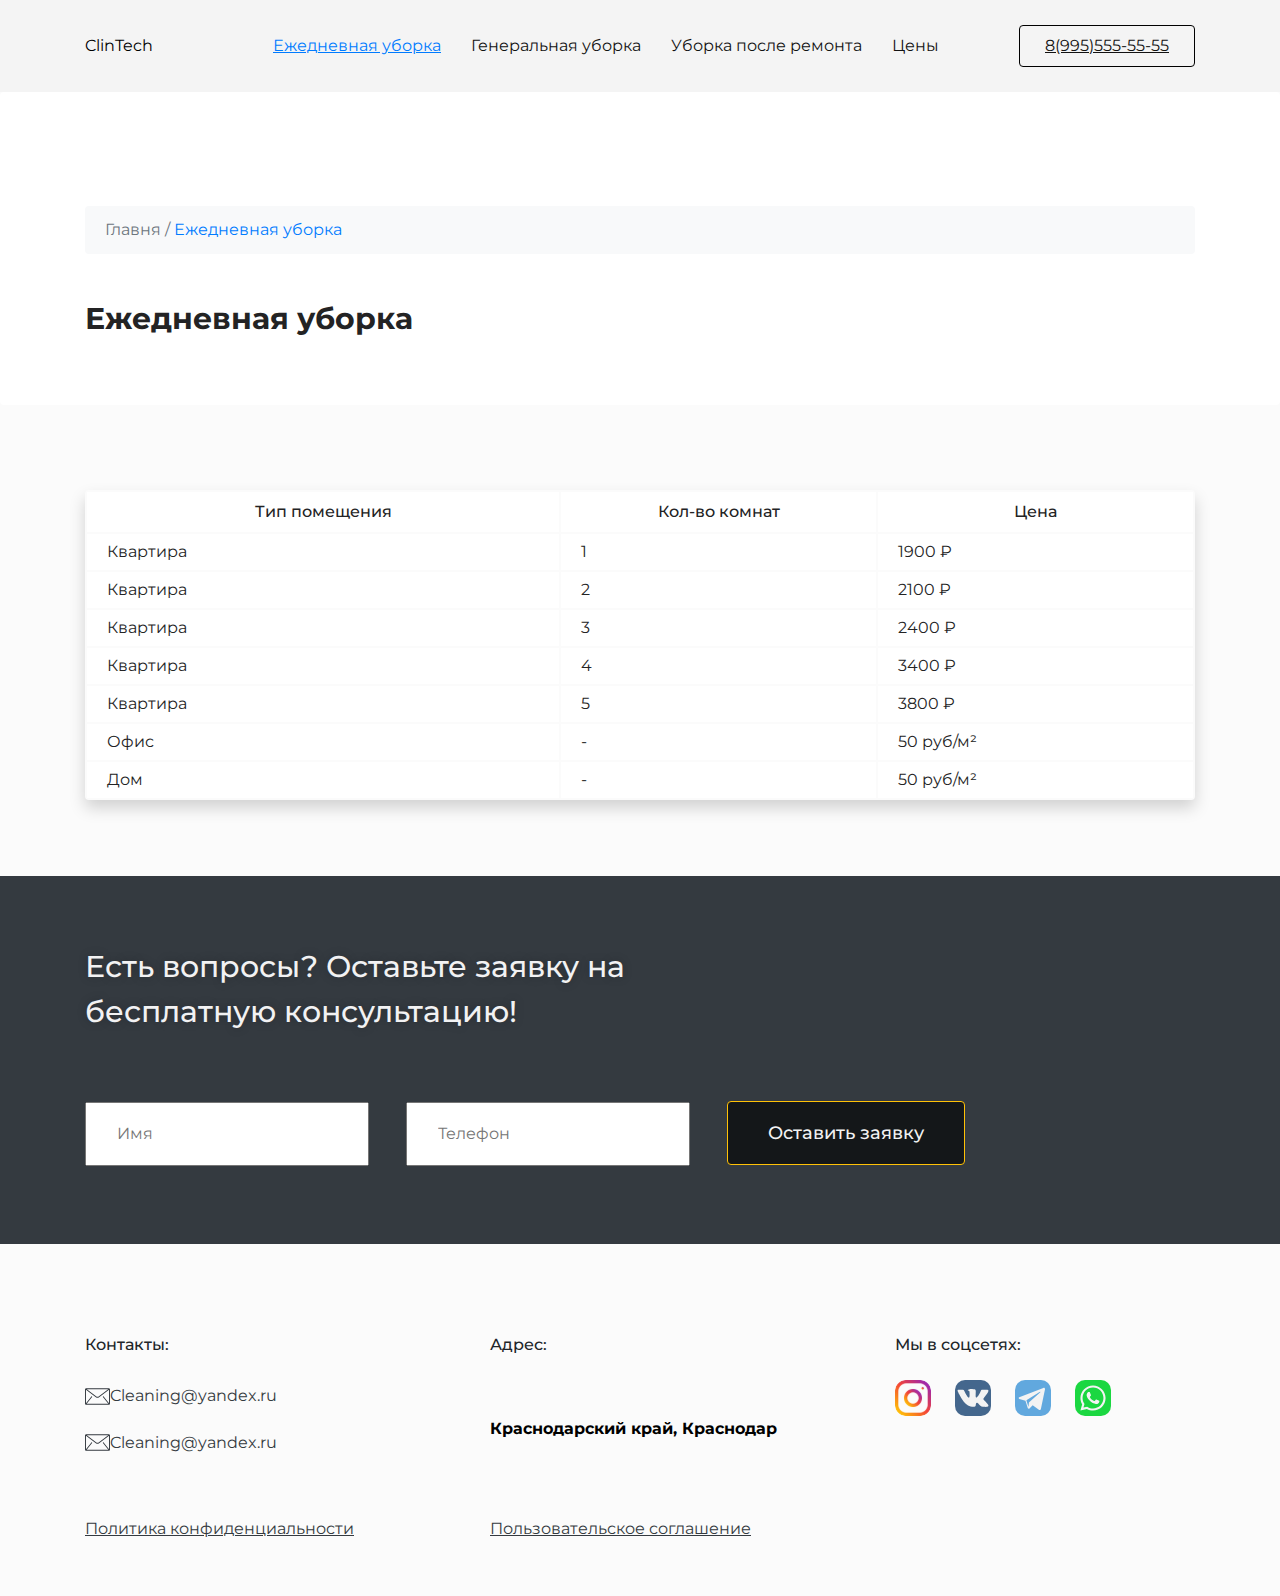
==== Daily_cleaning.html @ 75682f49 "price-list" ====
<!DOCTYPE html>
<html lang="en">
<head>
  <meta charset="UTF-8">
  <meta http-equiv="X-UA-Compatible" content="IE=edge">
  <meta name="viewport" content="width=device-width, initial-scale=1.0">
  <link rel="preconnect" href="https://fonts.googleapis.com">
  <link rel="preconnect" href="https://fonts.gstatic.com" crossorigin>
  <link href="https://fonts.googleapis.com/css2?family=Montserrat:wght@400;500;600&display=swap" rel="stylesheet">
  <link rel="stylesheet" href="css/style.css">
  <title>ClinTech</title>
</head>
<body>
    <header class="header">
      <div class="container">
        <div class="navbar">
          <a href="#" class="logo">ClinTech</a>
    
          <ul class="header-list">
            <li class="header-list__item">
              <a href="Daily_cleaning.html" class="header-list__link header-list__link-active">Ежедневная уборка</a>
            </li>
            <li class="header-list__item">
              <a href="#" class="header-list__link">Генеральная уборка</a>
            </li>
            <li class="header-list__item">
              <a href="#" class="header-list__link">Уборка после ремонта</a>
            </li>
            <li class="header-list__item">
              <a href="#" class="header-list__link">Цены</a>
            </li>
          </ul>
          <a href="tel:8(995)555-55-55" class="button header__button">8(995)555-55-55</a>
        </div>
        <!-- /.navbar -->
    
      </div>
      <!-- /.container -->
    </header>
    <!-- /.header -->
    <section class="breadcrumb">
      <div class="container">
        <ul class="breadcrumbs">
          <li class="breadcrumbs-list ">
            <a href="index.html" class="breadcrumbs-list__link">Главня</a>
          </li>
          <li class="breadcrumbs-list">
            
          </li>
          <li class="breadcrumbs-list">
            Ежедневная уборка
          </li>
          <!-- /.breadcrumbs-item -->
        </ul>
        <!-- /.breadcrumbs -->
        <h2 class="breadcrumb-h2">
          Ежедневная уборка
        </h2>
      </div>
      <!-- /.container -->
    </section>
    <section class="price">
      <div class="container">
        
        <div class="price-block">
          <table>
            <tr >
              <th class="price-tr">Тип помещения</th>
              <th class="price-tr">Кол-во комнат</th>
              <th class="price-tr" >Цена</th>
              
            </tr>
            <tr>
              <td class="price-tr__item">Квартира</td>
              <td class="price-tr__item">1</td>
              <td class="price-tr__item">1900 ₽</td>
              
            </tr>
            <tr>
              <td class="price-tr__item">Квартира</td>
              <td class="price-tr__item">2</td>
              <td class="price-tr__item">2100 ₽</td>
            </tr>
            <tr>
              <td class="price-tr__item">Квартира</td>
              <td class="price-tr__item">3</td>
              <td class="price-tr__item">2400 ₽</td>
            </tr>
            <tr>
              <td class="price-tr__item">Квартира</td>
              <td class="price-tr__item">4</td>
              <td class="price-tr__item">3400 ₽</td>
            </tr>
            <tr>
              <td class="price-tr__item">Квартира</td>
              <td class="price-tr__item">5</td>
              <td class="price-tr__item">3800 ₽</td>
            </tr>
            <tr>
              <td class="price-tr__item">Офис</td>
              <td class="price-tr__item">-</td>
              <td class="price-tr__item">50 руб/м²</td>
            </tr>
            <tr>
              <td class="price-tr__item">Дом</td>
              <td class="price-tr__item">-</td>
              <td class="price-tr__item">50 руб/м²</td>
            </tr>
          </table>
        </div>
        
      </div>
      <!-- /.container -->
    </section>
    <!-- /.price -->
    <!-- /.response -->
    <section class="requisition">
      <div class="container">
        <h2 class="requisition-h2">
          Есть вопросы? Оставьте заявку на бесплатную консультацию!
        </h2>
        <div class="requisition-blok">
          <input type="text" class="requisition-input" placeholder="Имя">
          <input type="text" class="requisition-input" placeholder="Телефон">
          <button class="button requisition-button">Оставить заявку</button>
        </div>
        <!-- /.requisition-blok -->
      </div>
    </section>

    <!-- /.requisition -->
    <footer class="footer">
      <div class="container">
        <div class="footer-blocks">
          <div class="footer-block">
            <h3 class="footer-h3">Контакты:</h3>
            <div class="footer-links">
              <a href="#" class="footer-link">
                <img src="img/footer/mail.svg" alt="mail" class="footer-img">
                Cleaning@yandex.ru
              </a>
              <a href="#" class="footer-link">
                <img src="img/footer/mail.svg" alt="mail" class="footer-img">
                Cleaning@yandex.ru
              </a>
              <a href="#" class="footer-link footer-link__mb">
                Политика конфиденциальности
              </a>
            </div>
          </div>
    
          <!-- /.footer-block -->
          <div class="footer-block">
            <h3 class="footer-h3">Адрес:</h3>
            <div class="footer-links">
              <h4 class="footer-h4">Краснодарский край, Краснодар</h4>
              <a href="#" class="footer-link footer-link__mb">
                Пользовательское соглашение
              </a>
            </div>
          </div>
          <!-- /.footer-block -->
          <div class="footer-block">
            <h3 class="footer-h3">Мы в соцсетях:</h3>
            <div class="footer-block-img">
              <img src="img/footer/instagram 1.svg" alt="inst" class="footer-a">
              <img src="img/footer/vk.svg" alt="inst" class="footer-a">
              <img src="img/footer/tg.svg" alt="inst" class="footer-a">
              <img src="img/footer/wats.svg" alt="inst" class="footer-a">
            </div>
    
          </div>
          <!-- /.footer-block -->
        </div>
        <!-- /.footer-blocks -->
      </div>
      <!-- /.container -->
    </footer>
    <!-- /.footer -->
</body>
</html>
---- css/style.css ----
/*! normalize.css v8.0.1 | MIT License | github.com/necolas/normalize.css */
/* Document
   ========================================================================== */
/**
 * 1. Correct the line height in all browsers.
 * 2. Prevent adjustments of font size after orientation changes in iOS.
 */
html {
  line-height: 1.15;
  /* 1 */
  -webkit-text-size-adjust: 100%;
  /* 2 */
}

/* Sections
   ========================================================================== */
/**
 * Remove the margin in all browsers.
 */
body {
  margin: 0;
}

/**
 * Render the `main` element consistently in IE.
 */
main {
  display: block;
}

/**
 * Correct the font size and margin on `h1` elements within `section` and
 * `article` contexts in Chrome, Firefox, and Safari.
 */
h1 {
  font-size: 2em;
  margin: 0.67em 0;
}

/* Grouping content
   ========================================================================== */
/**
 * 1. Add the correct box sizing in Firefox.
 * 2. Show the overflow in Edge and IE.
 */
hr {
  -webkit-box-sizing: content-box;
          box-sizing: content-box;
  /* 1 */
  height: 0;
  /* 1 */
  overflow: visible;
  /* 2 */
}

/**
 * 1. Correct the inheritance and scaling of font size in all browsers.
 * 2. Correct the odd `em` font sizing in all browsers.
 */
pre {
  font-family: monospace, monospace;
  /* 1 */
  font-size: 1em;
  /* 2 */
}

/* Text-level semantics
   ========================================================================== */
/**
 * Remove the gray background on active links in IE 10.
 */
a {
  background-color: transparent;
}

/**
 * 1. Remove the bottom border in Chrome 57-
 * 2. Add the correct text decoration in Chrome, Edge, IE, Opera, and Safari.
 */
abbr[title] {
  border-bottom: none;
  /* 1 */
  text-decoration: underline;
  /* 2 */
  -webkit-text-decoration: underline dotted;
          text-decoration: underline dotted;
  /* 2 */
}

/**
 * Add the correct font weight in Chrome, Edge, and Safari.
 */
b,
strong {
  font-weight: bolder;
}

/**
 * 1. Correct the inheritance and scaling of font size in all browsers.
 * 2. Correct the odd `em` font sizing in all browsers.
 */
code,
kbd,
samp {
  font-family: monospace, monospace;
  /* 1 */
  font-size: 1em;
  /* 2 */
}

/**
 * Add the correct font size in all browsers.
 */
small {
  font-size: 80%;
}

/**
 * Prevent `sub` and `sup` elements from affecting the line height in
 * all browsers.
 */
sub,
sup {
  font-size: 75%;
  line-height: 0;
  position: relative;
  vertical-align: baseline;
}

sub {
  bottom: -0.25em;
}

sup {
  top: -0.5em;
}

/* Embedded content
   ========================================================================== */
/**
 * Remove the border on images inside links in IE 10.
 */
img {
  border-style: none;
}

/* Forms
   ========================================================================== */
/**
 * 1. Change the font styles in all browsers.
 * 2. Remove the margin in Firefox and Safari.
 */
button,
input,
optgroup,
select,
textarea {
  font-family: inherit;
  /* 1 */
  font-size: 100%;
  /* 1 */
  line-height: 1.15;
  /* 1 */
  margin: 0;
  /* 2 */
}

/**
 * Show the overflow in IE.
 * 1. Show the overflow in Edge.
 */
button,
input {
  /* 1 */
  overflow: visible;
}

/**
 * Remove the inheritance of text transform in Edge, Firefox, and IE.
 * 1. Remove the inheritance of text transform in Firefox.
 */
button,
select {
  /* 1 */
  text-transform: none;
}

/**
 * Correct the inability to style clickable types in iOS and Safari.
 */
button,
[type="button"],
[type="reset"],
[type="submit"] {
  -webkit-appearance: button;
}

/**
 * Remove the inner border and padding in Firefox.
 */
button::-moz-focus-inner,
[type="button"]::-moz-focus-inner,
[type="reset"]::-moz-focus-inner,
[type="submit"]::-moz-focus-inner {
  border-style: none;
  padding: 0;
}

/**
 * Restore the focus styles unset by the previous rule.
 */
button:-moz-focusring,
[type="button"]:-moz-focusring,
[type="reset"]:-moz-focusring,
[type="submit"]:-moz-focusring {
  outline: 1px dotted ButtonText;
}

/**
 * Correct the padding in Firefox.
 */
fieldset {
  padding: 0.35em 0.75em 0.625em;
}

/**
 * 1. Correct the text wrapping in Edge and IE.
 * 2. Correct the color inheritance from `fieldset` elements in IE.
 * 3. Remove the padding so developers are not caught out when they zero out
 *    `fieldset` elements in all browsers.
 */
legend {
  -webkit-box-sizing: border-box;
          box-sizing: border-box;
  /* 1 */
  color: inherit;
  /* 2 */
  display: table;
  /* 1 */
  max-width: 100%;
  /* 1 */
  padding: 0;
  /* 3 */
  white-space: normal;
  /* 1 */
}

/**
 * Add the correct vertical alignment in Chrome, Firefox, and Opera.
 */
progress {
  vertical-align: baseline;
}

/**
 * Remove the default vertical scrollbar in IE 10+.
 */
textarea {
  overflow: auto;
}

/**
 * 1. Add the correct box sizing in IE 10.
 * 2. Remove the padding in IE 10.
 */
[type="checkbox"],
[type="radio"] {
  -webkit-box-sizing: border-box;
          box-sizing: border-box;
  /* 1 */
  padding: 0;
  /* 2 */
}

/**
 * Correct the cursor style of increment and decrement buttons in Chrome.
 */
[type="number"]::-webkit-inner-spin-button,
[type="number"]::-webkit-outer-spin-button {
  height: auto;
}

/**
 * 1. Correct the odd appearance in Chrome and Safari.
 * 2. Correct the outline style in Safari.
 */
[type="search"] {
  -webkit-appearance: textfield;
  /* 1 */
  outline-offset: -2px;
  /* 2 */
}

/**
 * Remove the inner padding in Chrome and Safari on macOS.
 */
[type="search"]::-webkit-search-decoration {
  -webkit-appearance: none;
}

/**
 * 1. Correct the inability to style clickable types in iOS and Safari.
 * 2. Change font properties to `inherit` in Safari.
 */
::-webkit-file-upload-button {
  -webkit-appearance: button;
  /* 1 */
  font: inherit;
  /* 2 */
}

/* Interactive
   ========================================================================== */
/*
 * Add the correct display in Edge, IE 10+, and Firefox.
 */
details {
  display: block;
}

/*
 * Add the correct display in all browsers.
 */
summary {
  display: list-item;
}

/* Misc
   ========================================================================== */
/**
 * Add the correct display in IE 10+.
 */
template {
  display: none;
}

/**
 * Add the correct display in IE 10.
 */
[hidden] {
  display: none;
}

* {
  -webkit-box-sizing: border-box;
          box-sizing: border-box;
  font-family: 'Montserrat', sans-serif;
}

body {
  background-color: #FBFBFB;
  margin: 0;
  padding: 0;
  font-family: 'Mulish', sans-serif;
}

.container {
  max-width: 1110px;
  margin: auto;
}

a {
  text-decoration: none;
  color: #121212;
}

ul {
  list-style-type: none;
}

.button {
  font-family: Montserrat;
  border-radius: 4px;
  padding: 15px 40px;
  text-align: center;
  border: 1px solid #FFC107;
  -webkit-box-sizing: border-box;
          box-sizing: border-box;
  border-radius: 4px;
  font-family: Montserrat;
  font-style: normal;
  font-weight: 500;
  font-size: 18px;
  line-height: 22px;
}

h1, h2, p, h3 {
  margin: 0;
  padding: 0px;
}

img {
  max-width: 100%;
  max-height: 100%;
}

.navbar {
  display: -webkit-box;
  display: -ms-flexbox;
  display: flex;
  -webkit-box-pack: justify;
      -ms-flex-pack: justify;
          justify-content: space-between;
  -webkit-box-align: center;
      -ms-flex-align: center;
          align-items: center;
  padding: 20px 0 20px 0;
}

.logo {
  color: #000000;
}

.header {
  background-color: #F4F4F4;
}

.header-list {
  display: -webkit-box;
  display: -ms-flexbox;
  display: flex;
  -webkit-box-pack: justify;
      -ms-flex-pack: justify;
          justify-content: space-between;
  -webkit-box-align: center;
      -ms-flex-align: center;
          align-items: center;
}

.header-list__link {
  padding: 15px;
  color: #121212;
  font-style: normal;
  font-weight: normal;
  font-size: 16px;
  line-height: 20px;
}

.header-list__link:hover {
  -webkit-text-decoration-line: underline;
          text-decoration-line: underline;
  color: #007BFF;
}

.header-list__link-active {
  -webkit-text-decoration-line: underline;
          text-decoration-line: underline;
  color: #007BFF;
}

.header__button {
  font-style: normal;
  font-weight: normal;
  font-size: 16px;
  line-height: 20px;
  display: -webkit-box;
  display: -ms-flexbox;
  display: flex;
  -webkit-box-align: center;
      -ms-flex-align: center;
          align-items: center;
  text-align: center;
  -webkit-text-decoration-line: underline;
          text-decoration-line: underline;
  border: 1px solid #000000;
  border-radius: 4px;
  padding: 10px 25px;
  text-align: center;
}

.main {
  padding-top: 186px;
  padding-bottom: 220px;
  background: url(../img/main-bg.jpg) no-repeat;
  background-size: cover;
  position: relative;
  z-index: 2;
}

.main::before {
  content: '';
  display: block;
  position: absolute;
  top: 0;
  left: 0;
  right: 0;
  bottom: 0;
  background: rgba(0, 0, 0, 0.51);
  z-index: -1;
}

.main-h1 {
  font-family: Montserrat;
  font-style: normal;
  font-weight: bold;
  font-size: 40px;
  line-height: 49px;
  color: #FFFFFF;
  text-shadow: 0px 0px 10px rgba(0, 0, 0, 0.15);
  margin-bottom: 54px;
}

.main-sp {
  display: block;
}

.main-p {
  font-family: Montserrat;
  font-style: normal;
  font-weight: 500;
  font-size: 22px;
  max-width: 505px;
  color: #F2F2F3;
  text-shadow: 0px 0px 10px rgba(0, 0, 0, 0.15);
  margin-bottom: 55px;
}

.main-button {
  color: #F2F2F3;
  background: rgba(0, 0, 0, 0.6);
}

.present {
  padding: 35px 0 35px 0;
}

.shares {
  display: -webkit-box;
  display: -ms-flexbox;
  display: flex;
  -webkit-box-pack: justify;
      -ms-flex-pack: justify;
          justify-content: space-between;
  -webkit-box-align: center;
      -ms-flex-align: center;
          align-items: center;
}

.shares-h2 {
  font-style: normal;
  font-weight: 500;
  font-size: 26px;
  line-height: 32px;
  color: #343A40;
}

.shares-present {
  color: #FFC107;
  display: block;
}

.shares-button {
  background: #FFFFFF;
}

.services {
  background-color: #343A40;
  padding-top: 60px;
  padding-bottom: 80px;
}

.services-h2 {
  padding-bottom: 60px;
  font-style: normal;
  font-weight: 500;
  font-size: 30px;
  line-height: 37px;
  color: #F2F2F3;
}

.services-block {
  display: -webkit-box;
  display: -ms-flexbox;
  display: flex;
  -webkit-box-pack: justify;
      -ms-flex-pack: justify;
          justify-content: space-between;
  -ms-flex-wrap: wrap;
      flex-wrap: wrap;
}

.services-item {
  display: -webkit-box;
  display: -ms-flexbox;
  display: flex;
  -webkit-box-align: end;
      -ms-flex-align: end;
          align-items: flex-end;
  width: 350px;
  height: 250px;
  position: relative;
  z-index: 0;
  overflow: hidden;
  margin-bottom: 30px;
}

.services-img {
  position: absolute;
  top: 0;
  left: 0;
  z-index: -2;
  -o-object-fit: cover;
     object-fit: cover;
  height: 100%;
  width: 100%;
}

.services-h3 {
  padding: 24px 0 24px 28px;
  background: rgba(255, 255, 255, 0.6);
  -webkit-backdrop-filter: blur(10px);
          backdrop-filter: blur(10px);
  border-radius: 0px 0px 4px 4px;
  width: 100%;
  margin: 0;
}

.guarantee {
  padding-top: 76px;
  padding-bottom: 100px;
}

.guarantee-h2 {
  font-style: normal;
  font-weight: 500;
  font-size: 30px;
  line-height: 37px;
  color: #212529;
  margin-bottom: 96px;
}

.guarantee-block {
  display: -webkit-box;
  display: -ms-flexbox;
  display: flex;
  -webkit-box-pack: justify;
      -ms-flex-pack: justify;
          justify-content: space-between;
}

.guarantee-item {
  position: relative;
  width: 400px;
  display: -webkit-box;
  display: -ms-flexbox;
  display: flex;
  -ms-flex-wrap: wrap;
      flex-wrap: wrap;
  -webkit-box-orient: vertical;
  -webkit-box-direction: normal;
      -ms-flex-direction: column;
          flex-direction: column;
  -webkit-box-align: center;
      -ms-flex-align: center;
          align-items: center;
  padding: 50px 45px;
}

.guarantee-item::before {
  content: ' ';
  width: 2px;
  height: 100%;
  background-color: rgba(77, 74, 79, 0.2);
  position: absolute;
  left: 0;
  top: 0;
}

.guarantee-item:last-child::after {
  content: ' ';
  width: 2px;
  height: 100%;
  background-color: rgba(77, 74, 79, 0.2);
  position: absolute;
  right: 0;
  top: 0;
}

.guarantee-img {
  margin-bottom: 50px;
}

.guarantee-h3 {
  font-style: normal;
  font-weight: bold;
  font-size: 24px;
  line-height: 29px;
  display: -webkit-box;
  display: -ms-flexbox;
  display: flex;
  -webkit-box-align: center;
      -ms-flex-align: center;
          align-items: center;
  text-align: center;
  color: #343A40;
  margin-bottom: 22px;
}

.guarantee-p {
  width: 280px;
  font-family: Montserrat;
  font-style: normal;
  font-weight: normal;
  font-size: 16px;
  line-height: 141.9%;
  color: #6C757D;
  text-align: center;
}

.guarantee-sp {
  position: absolute;
  left: 40px;
  top: 12px;
  font-style: normal;
  font-weight: bold;
  font-size: 36px;
  line-height: 44px;
  color: rgba(255, 193, 7, 0.8);
}

.cleaning {
  padding-top: 60px;
  padding-bottom: 80px;
  background-color: #343A40;
}

.cleaning-h2 {
  font-style: normal;
  font-weight: 500;
  font-size: 30px;
  line-height: 37px;
  color: #F2F2F3;
  margin-bottom: 60px;
}

.wrapper-cleaning {
  display: -webkit-box;
  display: -ms-flexbox;
  display: flex;
  background-color: #F1F1F1;
  height: 540px;
}

.wrapper-button {
  width: 280px;
}

.wrapper-content {
  width: 831px;
  min-height: 533px;
}

.content-img {
  display: none;
  width: 100%;
}

.tab-button {
  display: block;
  width: 98%;
  height: 76px;
  margin-bottom: 1px;
  font-style: normal;
  font-weight: normal;
  font-size: 18px;
  line-height: 22px;
  margin-left: 5px;
  -webkit-box-align: center;
      -ms-flex-align: center;
          align-items: center;
  color: #343A40;
  border: none;
  border-left: solid 5px #fff;
  border-bottom: solid 2px #fff;
  background-color: #FFFFFF;
}

.tab-active {
  border-left: solid 5px #FFC107;
  background-color: #F1F1F1;
}

.active {
  display: block;
}

.requisition {
  padding-top: 68px;
  padding-bottom: 78px;
  background-color: #343A40;
}

.requisition-h2 {
  margin-bottom: 67px;
  font-family: Montserrat;
  font-style: normal;
  font-weight: 500;
  font-size: 30px;
  line-height: 150%;
  max-width: 650px;
  color: #F2F2F3;
  text-shadow: 0px 0px 10px rgba(0, 0, 0, 0.25);
}

.requisition-input {
  padding-right: 30px;
  font-family: Montserrat;
  font-style: normal;
  font-weight: normal;
  font-size: 16px;
  line-height: 20px;
  padding-left: 30px;
  color: rgba(35, 35, 36, 0.35);
  margin-right: 33px;
  height: 64px;
}

.requisition-button {
  height: 64px;
  background: rgba(0, 0, 0, 0.6);
  border: 1px solid #FFC107;
  -webkit-box-sizing: border-box;
          box-sizing: border-box;
  border-radius: 4px;
  color: #F2F2F3;
}

.response {
  padding-top: 61px;
  padding-bottom: 82px;
}

.response-h2 {
  margin-bottom: 60px;
  font-family: Montserrat;
  font-style: normal;
  font-weight: bold;
  font-size: 30px;
  line-height: 37px;
  color: #212529;
}

.accordion {
  background: #343A40;
  border-radius: 4px;
  color: #fff;
  cursor: pointer;
  padding: 16px;
  width: 100%;
  border: none;
  text-align: left;
  outline: none;
  font-size: 18px;
  -webkit-transition: 0.5s;
  transition: 0.5s;
  margin-bottom: 5px;
}

.accordion:after {
  content: '\002B';
  color: #fff;
  font-size: 18px;
  font-weight: bold;
  float: right;
  margin-left: 5px;
}

.active:hover {
  background-color: #607D8B;
}

.active:after {
  content: '\002B';
  color: #fff;
  font-size: 18px;
  font-weight: bold;
  float: right;
  margin-left: 5px;
}

.active:after {
  content: "\2212";
}

.panel {
  padding: 0 18px;
  color: #212121;
  background-color: #fff;
  max-height: 0;
  overflow: hidden;
  -webkit-transition: max-height 0.3s ease-out;
  transition: max-height 0.3s ease-out;
}

.panel-p {
  font-family: Montserrat;
  font-style: normal;
  font-weight: normal;
  font-size: 18px;
  line-height: 141.9%;
  color: #343A40;
}

.footer {
  padding-top: 91px;
  padding-bottom: 56px;
}

.footer-a {
  border-radius: 10px;
  overflow: hidden;
  width: 36px;
  height: 36px;
  margin-right: 20px;
}

.footer-h3 {
  margin-bottom: 25px;
  font-family: Montserrat;
  font-style: normal;
  font-weight: 500;
  font-size: 16px;
  line-height: 20px;
  display: -webkit-box;
  display: -ms-flexbox;
  display: flex;
  -webkit-box-align: center;
      -ms-flex-align: center;
          align-items: center;
  color: #212529;
}

.footer-h4 {
  margin: 0;
  padding: 0;
}

.footer-block {
  width: 300px;
}

.footer-block-img {
  -webkit-box-align: start;
      -ms-flex-align: start;
          align-items: start;
}

.footer-blocks {
  display: -webkit-box;
  display: -ms-flexbox;
  display: flex;
  -webkit-box-pack: justify;
      -ms-flex-pack: justify;
          justify-content: space-between;
}

.footer-link {
  margin-bottom: 20px;
  font-family: Montserrat;
  font-style: normal;
  font-weight: normal;
  font-size: 16px;
  line-height: 20px;
  display: -webkit-box;
  display: -ms-flexbox;
  display: flex;
  -webkit-box-align: center;
      -ms-flex-align: center;
          align-items: center;
  color: #343A40;
}

.footer-link__mb {
  margin: 0;
  padding: 0;
  margin-top: 40px;
  text-decoration: underline;
}

.footer-links {
  display: -webkit-box;
  display: -ms-flexbox;
  display: flex;
  -webkit-box-pack: justify;
      -ms-flex-pack: justify;
          justify-content: space-between;
  width: 300px;
  -ms-flex-wrap: wrap;
      flex-wrap: wrap;
  min-height: 160px;
  -webkit-box-align: end;
      -ms-flex-align: end;
          align-items: flex-end;
}

.breadcrumbs {
  padding: 12px 0 12px 20px;
  background: #F8F9FA;
  border-radius: 4px;
  display: -webkit-box;
  display: -ms-flexbox;
  display: flex;
  -webkit-box-pack: start;
      -ms-flex-pack: start;
          justify-content: flex-start;
  -webkit-box-align: center;
      -ms-flex-align: center;
          align-items: center;
}

.breadcrumbs-list {
  color: #007BFF;
  font-family: Montserrat;
  font-style: normal;
  font-weight: normal;
  font-size: 16px;
  line-height: 24px;
}

.breadcrumbs-list__link {
  font-family: Montserrat;
  font-style: normal;
  font-weight: normal;
  font-size: 16px;
  line-height: 24px;
  color: #6C757D;
}

.breadcrumbs-list__link::after {
  content: '/';
  margin-right: 4px;
  margin-left: 4px;
}

.breadcrumb {
  padding-top: 98px;
  padding-bottom: 68px;
  background: #fff;
  border-radius: 4px;
}

.breadcrumb-h2 {
  padding-top: 30px;
  font-family: Montserrat;
  font-style: normal;
  font-weight: bold;
  font-size: 30px;
  line-height: 37px;
  color: #232324;
}

.price {
  background: #FBFBFB;
  border-radius: 4px;
  padding-top: 85px;
}

.price-block {
  padding-bottom: 76px;
}

.price-tr {
  font-family: Montserrat;
  font-style: normal;
  font-weight: 500;
  font-size: 16px;
  line-height: 20px;
  color: #232324;
}

.price-tr__item {
  font-family: Montserrat;
  font-style: normal;
  font-weight: normal;
  font-size: 16px;
  padding-left: 20px;
  line-height: 20px;
}

.price-h3 {
  padding-bottom: 61px;
  font-family: Montserrat;
  font-style: normal;
  font-weight: 500;
  font-size: 20px;
  line-height: 24px;
  color: #232324;
}

table {
  width: 100%;
  -webkit-box-shadow: 0px 8px 16px rgba(0, 0, 0, 0.17);
          box-shadow: 0px 8px 16px rgba(0, 0, 0, 0.17);
  border-radius: 4px;
}

th {
  width: 20%;
}

td:first-child {
  width: 30%;
}

th {
  font-size: 13px;
  font-weight: normal;
  background: #fff;
  color: #232324;
  padding: 10px;
}

td {
  background: #fff;
  color: #232324;
  padding: 8px;
}

tr:hover td {
  background: #ccddff;
}
/*# sourceMappingURL=style.css.map */
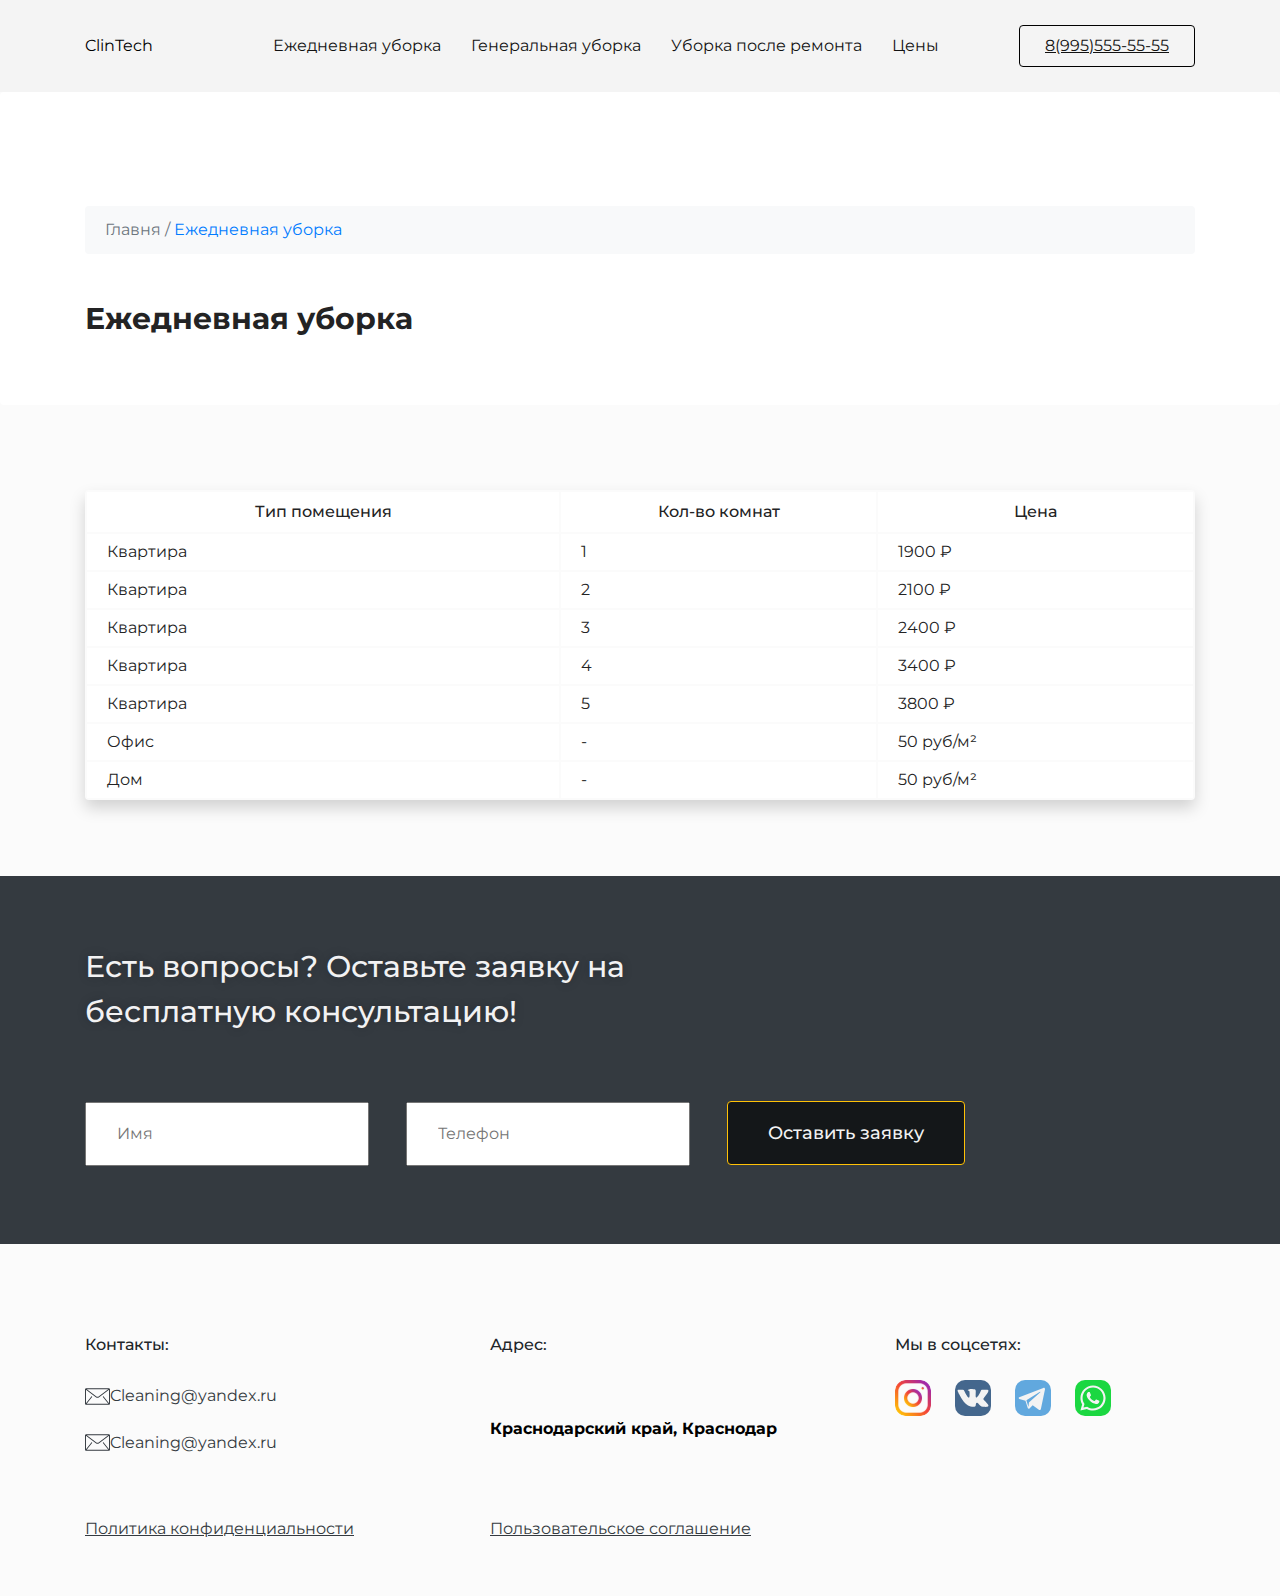
==== commit 75b8885e: "navbar" ====
--- a/Daily_cleaning.html
+++ b/Daily_cleaning.html
@@ -18,16 +18,16 @@
     
           <ul class="header-list">
             <li class="header-list__item">
-              <a href="Daily_cleaning.html" class="header-list__link header-list__link-active">Ежедневная уборка</a>
+              <a href="Daily_cleaning.html" class="header-list__link">Ежедневная уборка</a>
             </li>
             <li class="header-list__item">
-              <a href="#" class="header-list__link">Генеральная уборка</a>
+              <a href="spring-cleaning.html" class="header-list__link">Генеральная уборка</a>
             </li>
             <li class="header-list__item">
-              <a href="#" class="header-list__link">Уборка после ремонта</a>
+              <a href="repair.html" class="header-list__link">Уборка после ремонта</a>
             </li>
             <li class="header-list__item">
-              <a href="#" class="header-list__link">Цены</a>
+              <a href="price.html" class="header-list__link ">Цены</a>
             </li>
           </ul>
           <a href="tel:8(995)555-55-55" class="button header__button">8(995)555-55-55</a>
